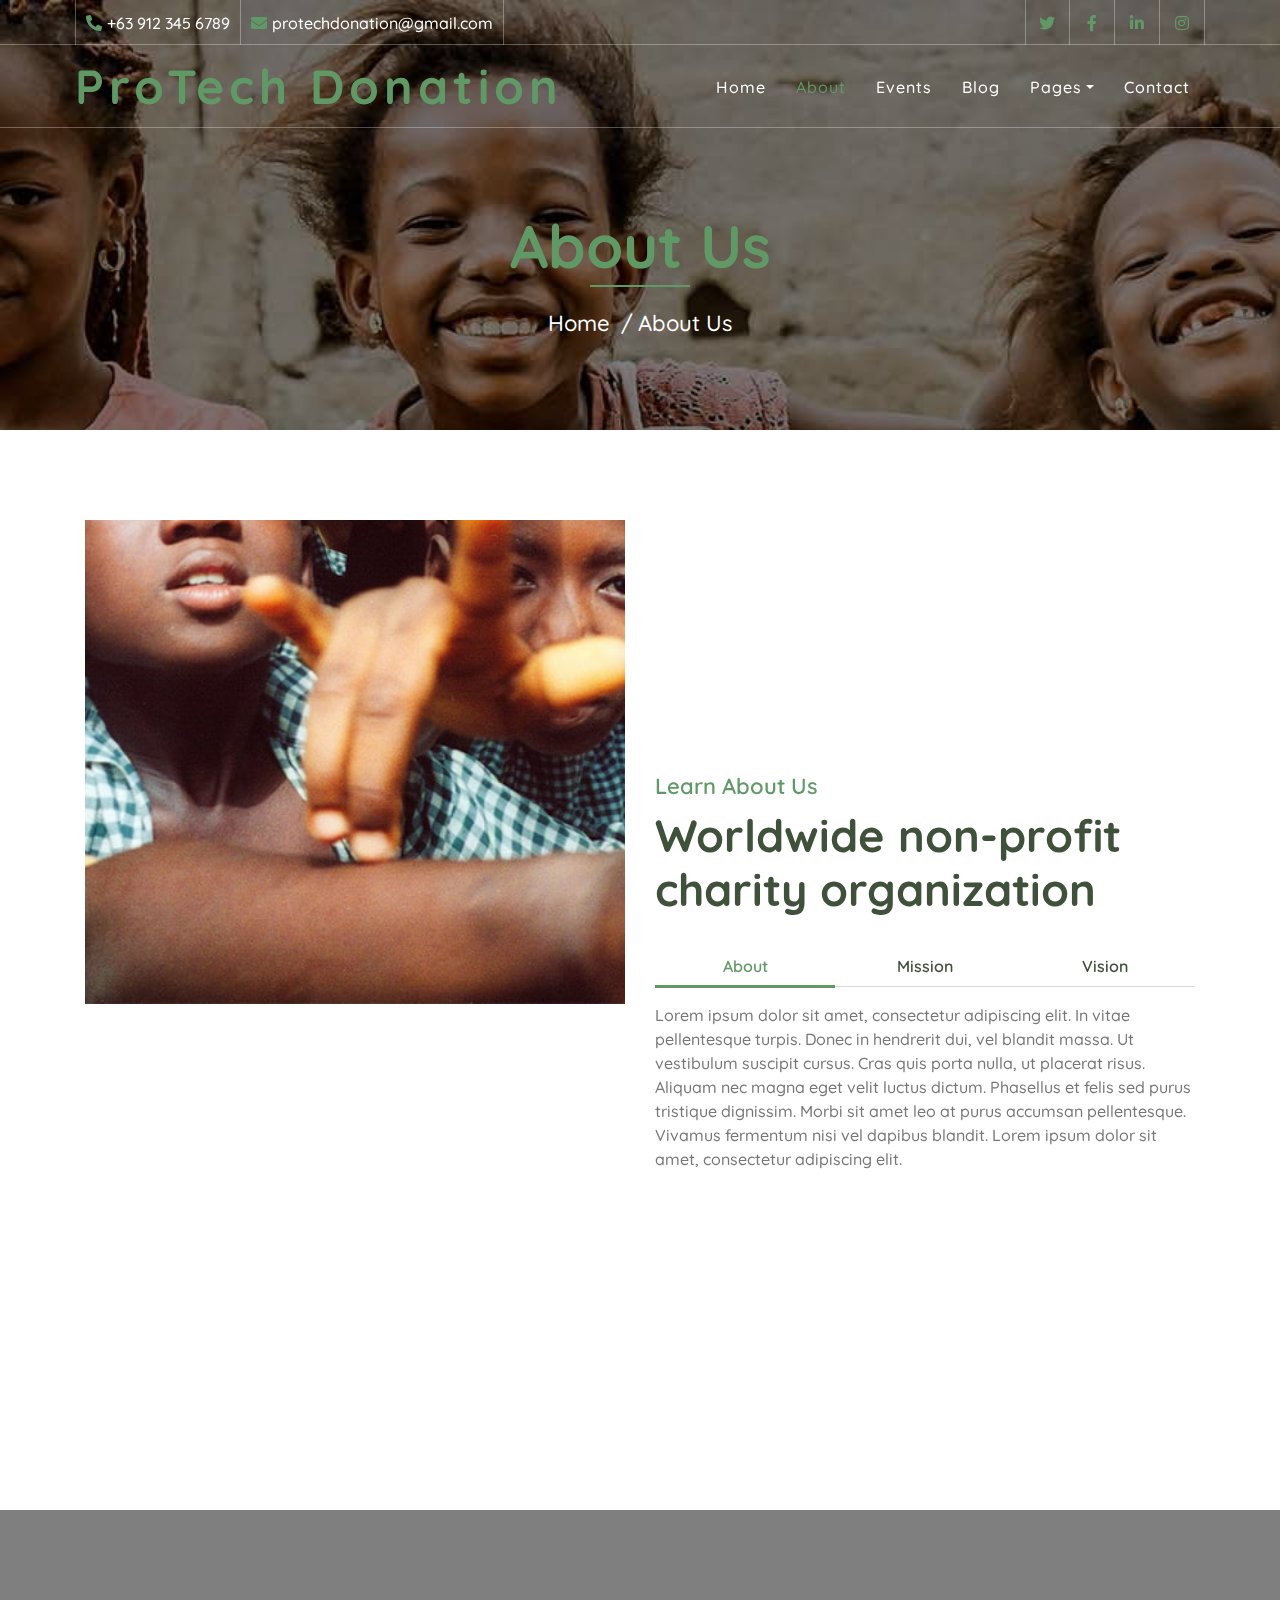
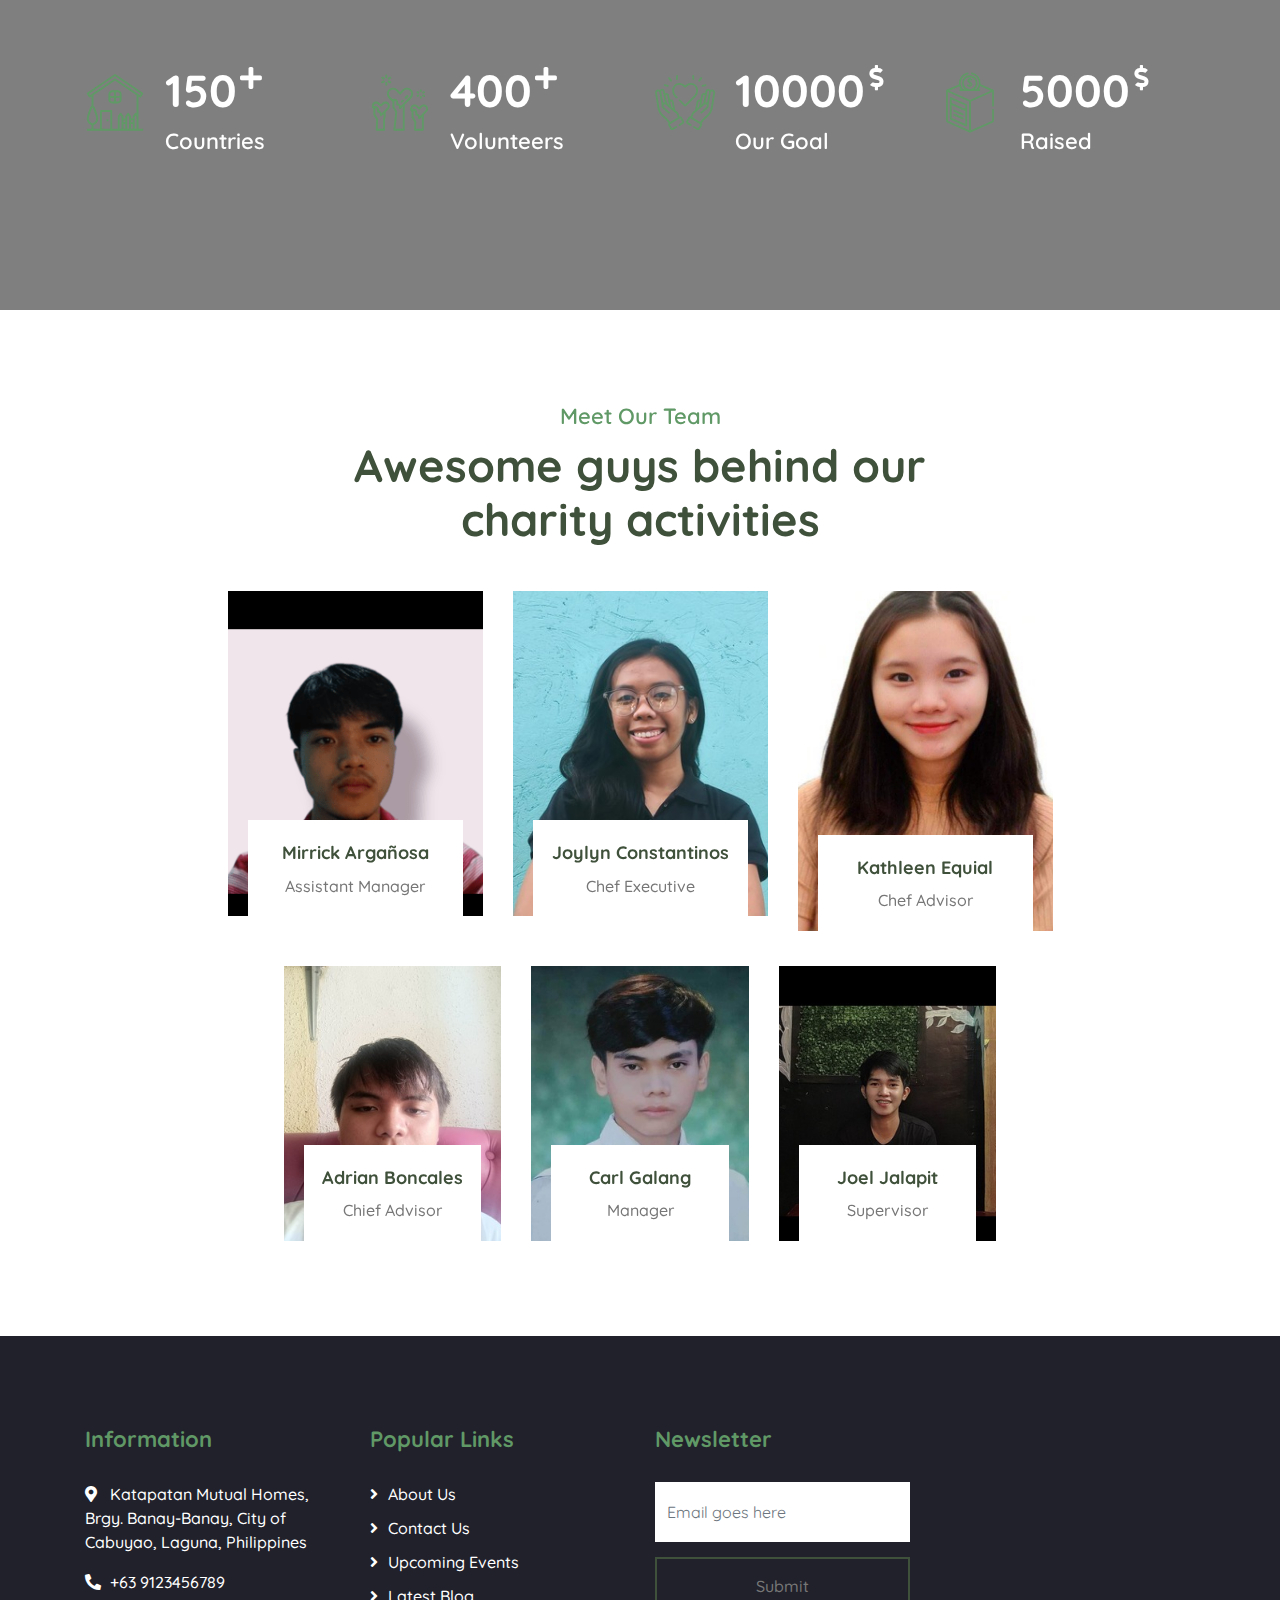
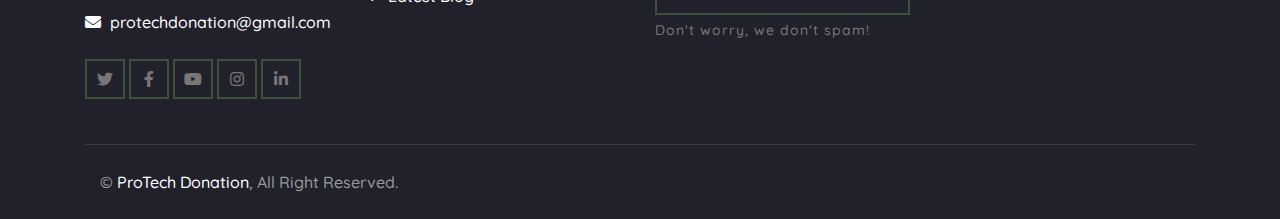
==== about.html @ ecea2c63 "Add files via upload" ====
<!DOCTYPE html>
<html lang="en">
    <head>
        <meta charset="utf-8">
        <title>ProTech Donation</title>
        <meta content="width=device-width, initial-scale=1.0" name="viewport">

        <!-- Favicon -->
        <link rel="icon" type="image/x-icon" sizes="32x32" href="https://i.ibb.co/tYHfRHM/ProTech.png">

        <!-- Google Font -->
        <link href="https://fonts.googleapis.com/css2?family=Quicksand:wght@300;400;500;600;700&display=swap" rel="stylesheet">
        
        <!-- CSS Libraries -->
        <link href="https://stackpath.bootstrapcdn.com/bootstrap/4.4.1/css/bootstrap.min.css" rel="stylesheet">
        <link href="https://cdnjs.cloudflare.com/ajax/libs/font-awesome/5.10.0/css/all.min.css" rel="stylesheet">
        <link href="lib/flaticon/font/flaticon.css" rel="stylesheet">
        <link href="lib/animate/animate.min.css" rel="stylesheet">
        <link href="lib/owlcarousel/assets/owl.carousel.min.css" rel="stylesheet">

        <!-- Template Stylesheet -->
        <link href="css/style.css" rel="stylesheet">
    </head>

    <body>
        <!-- Top Bar Start -->
        <div class="top-bar d-none d-md-block">
            <div class="container-fluid">
                <div class="row">
                    <div class="col-md-8">
                        <div class="top-bar-left">
                            <div class="text">
                                <i class="fa fa-phone-alt"></i>
                                <p>+63 912 345 6789</p>
                            </div>
                            <div class="text">
                                <i class="fa fa-envelope"></i>
                                <p>protechdonation@gmail.com</p>
                            </div>
                        </div>
                    </div>
                    <div class="col-md-4">
                        <div class="top-bar-right">
                            <div class="social">
                                <a href=""><i class="fab fa-twitter"></i></a>
                                <a href=""><i class="fab fa-facebook-f"></i></a>
                                <a href=""><i class="fab fa-linkedin-in"></i></a>
                                <a href=""><i class="fab fa-instagram"></i></a>
                            </div>
                        </div>
                    </div>
                </div>
            </div>
        </div>
        <!-- Top Bar End -->

        <!-- Nav Bar Start -->
        <div class="navbar navbar-expand-lg bg-dark navbar-dark">
            <div class="container-fluid">
                <a href="index.html" class="navbar-brand">ProTech Donation</a>
                <button type="button" class="navbar-toggler" data-toggle="collapse" data-target="#navbarCollapse">
                    <span class="navbar-toggler-icon"></span>
                </button>

                <div class="collapse navbar-collapse justify-content-between" id="navbarCollapse">
                    <div class="navbar-nav ml-auto">
                        <a href="index.html" class="nav-item nav-link">Home</a>
                        <a href="about.html" class="nav-item nav-link active">About</a>
                        <a href="event.html" class="nav-item nav-link">Events</a>
                        <a href="blog.html" class="nav-item nav-link">Blog</a>
                        <div class="nav-item dropdown">
                            <a href="#" class="nav-link dropdown-toggle" data-toggle="dropdown">Pages</a>
                            <div class="dropdown-menu">
                                <a href="single.html" class="dropdown-item">Detail Page</a>
                                <a href="team.html" class="dropdown-item">Meet The Team</a>
                                <a href="donate.html" class="dropdown-item">Donate Now</a>
                            </div>
                        </div>
                        <a href="contact.html" class="nav-item nav-link">Contact</a>
                    </div>
                </div>
            </div>
        </div>
        <!-- Nav Bar End -->
        
        
        <!-- Page Header Start -->
        <div class="page-header">
            <div class="container">
                <div class="row">
                    <div class="col-12">
                        <h2>About Us</h2>
                    </div>
                    <div class="col-12">
                        <a href="">Home</a>
                        <a href="">About Us</a>
                    </div>
                </div>
            </div>
        </div>
        <!-- Page Header End -->
        

        <!-- About Start -->
        <div class="about">
            <div class="container">
                <div class="row align-items-center">
                    <div class="col-lg-6">
                        <div class="about-img" data-parallax="scroll" data-image-src="img/about.jpg"></div>
                    </div>
                    <div class="col-lg-6">
                        <div class="section-header">
                            <p>Learn About Us</p>
                            <h2>Worldwide non-profit charity organization</h2>
                        </div>
                        <div class="about-tab">
                            <ul class="nav nav-pills nav-justified">
                                <li class="nav-item">
                                    <a class="nav-link active" data-toggle="pill" href="#tab-content-1">About</a>
                                </li>
                                <li class="nav-item">
                                    <a class="nav-link" data-toggle="pill" href="#tab-content-2">Mission</a>
                                </li>
                                <li class="nav-item">
                                    <a class="nav-link" data-toggle="pill" href="#tab-content-3">Vision</a>
                                </li>
                            </ul>

                            <div class="tab-content">
                                <div id="tab-content-1" class="container tab-pane active">
                                    Lorem ipsum dolor sit amet, consectetur adipiscing elit. In vitae pellentesque turpis. Donec in hendrerit dui, vel blandit massa. Ut vestibulum suscipit cursus. Cras quis porta nulla, ut placerat risus. Aliquam nec magna eget velit luctus dictum. Phasellus et felis sed purus tristique dignissim. Morbi sit amet leo at purus accumsan pellentesque. Vivamus fermentum nisi vel dapibus blandit. Lorem ipsum dolor sit amet, consectetur adipiscing elit.
                                </div>
                                <div id="tab-content-2" class="container tab-pane fade">
                                    Sed tincidunt, magna ut vehicula volutpat, turpis diam condimentum justo, posuere congue turpis massa in mi. Proin ornare at massa at fermentum. Nunc aliquet sed nisi iaculis ornare. Nam semper tortor eget est egestas, eu sagittis nunc sodales. Interdum et malesuada fames ac ante ipsum primis in faucibus. Praesent bibendum sapien sed purus molestie malesuada. Lorem ipsum dolor sit amet, consectetur adipiscing elit.
                                </div>
                                <div id="tab-content-3" class="container tab-pane fade">
                                    Aliquam dolor odio, mollis sed feugiat sit amet, feugiat ut sapien. Nunc eu dignissim lorem. Suspendisse at hendrerit enim. Interdum et malesuada fames ac ante ipsum primis in faucibus. Sed condimentum semper turpis vel facilisis. Nunc vel faucibus orci. Mauris ut mauris rhoncus, efficitur nisi at, venenatis quam. Praesent egestas pretium enim sit amet finibus. Curabitur at erat molestie, tincidunt lorem eget, consequat ligula.
                                </div>
                            </div>
                        </div>
                    </div>
                </div>
            </div>
        </div>
        <!-- About End -->
        
        
        <!-- Facts Start -->
        <div class="facts" data-parallax="scroll" data-image-src="img/facts.jpg">
            <div class="container">
                <div class="row">
                    <div class="col-lg-3 col-md-6">
                        <div class="facts-item">
                            <i class="flaticon-home"></i>
                            <div class="facts-text">
                                <h3 class="facts-plus" data-toggle="counter-up">150</h3>
                                <p>Countries</p>
                            </div>
                        </div>
                    </div>
                    <div class="col-lg-3 col-md-6">
                        <div class="facts-item">
                            <i class="flaticon-charity"></i>
                            <div class="facts-text">
                                <h3 class="facts-plus" data-toggle="counter-up">400</h3>
                                <p>Volunteers</p>
                            </div>
                        </div>
                    </div>
                    <div class="col-lg-3 col-md-6">
                        <div class="facts-item">
                            <i class="flaticon-kindness"></i>
                            <div class="facts-text">
                                <h3 class="facts-dollar" data-toggle="counter-up">10000</h3>
                                <p>Our Goal</p>
                            </div>
                        </div>
                    </div>
                    <div class="col-lg-3 col-md-6">
                        <div class="facts-item">
                            <i class="flaticon-donation"></i>
                            <div class="facts-text">
                                <h3 class="facts-dollar" data-toggle="counter-up">5000</h3>
                                <p>Raised</p>
                            </div>
                        </div>
                    </div>
                </div>
            </div>
        </div>
        <!-- Facts End -->


        <!-- Team Start -->
        <div class="team">
            <div class="container">
                <div class="section-header text-center">
                    <p>Meet Our Team</p>
                    <h2>Awesome guys behind our charity activities</h2>
                </div>
                <div class="row">
                    <div class="col-lg-3 col-md-6">
                        <div class="team-item">
                            <div class="team-img">
                                <img src="img\team-1-argañosa.png" alt="Team Image">
                            </div>
                            <div class="team-text">
                                <h2>Mirrick Argañosa</h2>
                                <p>Assistant Manager</p>
                                <div class="team-social">
                                    <a href=""><i class="fab fa-twitter"></i></a>
                                    <a href=""><i class="fab fa-facebook-f"></i></a>
                                    <a href=""><i class="fab fa-linkedin-in"></i></a>
                                    <a href=""><i class="fab fa-instagram"></i></a>
                                </div>
                            </div>
                        </div>
                    </div>
                    <div class="col-lg-3 col-md-6">
                        <div class="team-item">
                            <div class="team-img">
                                <img src="img\team-2-constantino.jpg" alt="Team Image">
                            </div>
                            <div class="team-text">
                                <h2>Joylyn Constantinos</h2>
                                <p>Chef Executive</p>
                                <div class="team-social">
                                    <a href=""><i class="fab fa-twitter"></i></a>
                                    <a href=""><i class="fab fa-facebook-f"></i></a>
                                    <a href=""><i class="fab fa-linkedin-in"></i></a>
                                    <a href=""><i class="fab fa-instagram"></i></a>
                                </div>
                            </div>
                        </div>
                    </div>
                    <div class="col-lg-3 col-md-6">
                        <div class="team-item">
                            <div class="team-img">
                                <img src="img\team-3-equial.png" alt="Team Image">
                            </div>
                            <div class="team-text">
                                <h2>Kathleen Equial</h2>
                                <p>Chef Advisor</p>
                                <div class="team-social">
                                    <a href=""><i class="fab fa-twitter"></i></a>
                                    <a href=""><i class="fab fa-facebook-f"></i></a>
                                    <a href=""><i class="fab fa-linkedin-in"></i></a>
                                    <a href=""><i class="fab fa-instagram"></i></a>
                                </div>
                            </div>
                        </div>
                    </div>
                    <div class="row bottom-row">
                        <div class="col-lg-3 col-md-6">
                            <div class="team-item">
                                <div class="team-img">
                                    <img src="img\team-4-boncales.jpg" alt="Team Image">
                                </div>
                                <div class="team-text">
                                    <h2>Adrian Boncales</h2>
                                    <p>Chief Advisor</p>
                                    <div class="team-social">
                                        <a href=""><i class="fab fa-twitter"></i></a>
                                        <a href=""><i class="fab fa-facebook-f"></i></a>
                                        <a href=""><i class="fab fa-linkedin-in"></i></a>
                                        <a href=""><i class="fab fa-instagram"></i></a>
                                    </div>
                                </div>
                            </div>
                        </div>
                        <div class="col-lg-3 col-md-6">
                            <div class="team-item">
                                <div class="team-img">
                                    <img src="img\team-5-galang.jpg" alt="Team Image">
                                </div>
                                <div class="team-text">
                                    <h2>Carl Galang</h2>
                                    <p>Manager</p>
                                    <div class="team-social">
                                        <a href=""><i class="fab fa-twitter"></i></a>
                                        <a href=""><i class="fab fa-facebook-f"></i></a>
                                        <a href=""><i class="fab fa-linkedin-in"></i></a>
                                        <a href=""><i class="fab fa-instagram"></i></a>
                                    </div>
                                </div>
                            </div>
                        </div>
                        <div class="col-lg-3 col-md-6">
                            <div class="team-item">
                                <div class="team-img">
                                    <img src="img\team-6-jalapit.jpg" alt="Team Image">
                                </div>
                                <div class="team-text">
                                    <h2>Joel Jalapit</h2>
                                    <p>Supervisor</p>
                                    <div class="team-social">
                                        <a href=""><i class="fab fa-twitter"></i></a>
                                        <a href=""><i class="fab fa-facebook-f"></i></a>
                                        <a href=""><i class="fab fa-linkedin-in"></i></a>
                                        <a href=""><i class="fab fa-instagram"></i></a>
                                    </div>
                                </div>
                            </div>
                        </div>
                    </div>
                </div>
            </div>
        </div>
        <!-- Team End -->


        <!-- Footer Start -->
        <div class="footer">
            <div class="container">
                <div class="row">
                    <div class="col-lg-3 col-md-6">
                        <div class="footer-contact">
                            <h2>Information</h2>
                            <p><i class="fa fa-map-marker-alt"></i>Katapatan Mutual Homes, Brgy. Banay-Banay, City of Cabuyao, Laguna, Philippines</p>
                            <p><i class="fa fa-phone-alt"></i>+63 9123456789</p>
                            <p><i class="fa fa-envelope"></i>protechdonation@gmail.com</p>
                            <div class="footer-social">
                                <a class="btn btn-custom" href="https://freewebsitecode.com"><i class="fab fa-twitter"></i></a>
                                <a class="btn btn-custom" href="https://facebook.com/freewebsitecode"><i class="fab fa-facebook-f"></i></a>
                                <a class="btn btn-custom" href="https://www.youtube.com/channel/UC9HlQRmKgG3jeVD_fBxj1Pw/videos"><i class="fab fa-youtube"></i></a>
                                <a class="btn btn-custom" href="https://freewebsitecode.com"><i class="fab fa-instagram"></i></a>
                                <a class="btn btn-custom" href="https://freewebsitecode.com"><i class="fab fa-linkedin-in"></i></a>
                            </div>
                        </div>
                    </div>
                    <div class="col-lg-3 col-md-6">
                        <div class="footer-link">
                            <h2>Popular Links</h2>
                            <a href="">About Us</a>
                            <a href="">Contact Us</a>
                            <a href="">Upcoming Events</a>
                            <a href="">Latest Blog</a>
                        </div>
                    </div>
                    <div class="col-lg-3 col-md-6">
                        <div class="footer-newsletter">
                            <h2>Newsletter</h2>
                            <form>
                                <input class="form-control" placeholder="Email goes here">
                                <button class="btn btn-custom">Submit</button>
                                <label>Don't worry, we don't spam!</label>
                            </form>
                        </div>
                    </div>
                </div>
            </div>
            <div class="container copyright">
                <div class="row">
                    <div class="col-md-6">
                        <p>&copy; <a href="https://freewebsitecode.com">ProTech Donation</a>, All Right Reserved.</p>
                    </div>
                </div>
            </div>
        </div>
        <!-- Footer End -->

        <!-- Back to top button -->
        <a href="#" class="back-to-top"><i class="fa fa-chevron-up"></i></a>
        
        <!-- Pre Loader -->
        <div id="loader" class="show">
            <div class="loader"></div>
        </div>

        <!-- JavaScript Libraries -->
        <script src="https://code.jquery.com/jquery-3.4.1.min.js"></script>
        <script src="https://stackpath.bootstrapcdn.com/bootstrap/4.4.1/js/bootstrap.bundle.min.js"></script>
        <script src="lib/easing/easing.min.js"></script>
        <script src="lib/owlcarousel/owl.carousel.min.js"></script>
        <script src="lib/waypoints/waypoints.min.js"></script>
        <script src="lib/counterup/counterup.min.js"></script>
        <script src="lib/parallax/parallax.min.js"></script>
        
        <!-- Contact Javascript File -->
        <script src="mail/jqBootstrapValidation.min.js"></script>
        <script src="mail/contact.js"></script>

        <!-- Template Javascript -->
        <script src="js/main.js"></script>
    </body>
</html>
---- lib/flaticon/font/flaticon.css ----
/*
  	Flaticon icon font: Flaticon
  	Creation date: 30/09/2020 10:47
  	*/

@font-face {
  font-family: "Flaticon";
  src: url("./Flaticon.eot");
  src: url("./Flaticon.eot?#iefix") format("embedded-opentype"),
       url("./Flaticon.woff2") format("woff2"),
       url("./Flaticon.woff") format("woff"),
       url("./Flaticon.ttf") format("truetype"),
       url("./Flaticon.svg#Flaticon") format("svg");
  font-weight: normal;
  font-style: normal;
}

@media screen and (-webkit-min-device-pixel-ratio:0) {
  @font-face {
    font-family: "Flaticon";
    src: url("./Flaticon.svg#Flaticon") format("svg");
  }
}

[class^="flaticon-"]:before, [class*=" flaticon-"]:before,
[class^="flaticon-"]:after, [class*=" flaticon-"]:after {   
  font-family: Flaticon;
        font-size: 20px;
font-style: normal;
margin-left: 20px;
}

.flaticon-water:before { content: "\f100"; }
.flaticon-healthcare:before { content: "\f101"; }
.flaticon-diet:before { content: "\f102"; }
.flaticon-education:before { content: "\f103"; }
.flaticon-home:before { content: "\f104"; }
.flaticon-charity:before { content: "\f105"; }
.flaticon-social-care:before { content: "\f106"; }
.flaticon-kindness:before { content: "\f107"; }
.flaticon-donation:before { content: "\f108"; }
.flaticon-woman:before { content: "\f109"; }
---- css/style.css ----
/*******************************/
/********* General CSS *********/
/*******************************/
body {
    color: #777777;
    font-weight: 500;
    background: #ffffff;
    font-family: 'Quicksand', sans-serif;
}

h1,
h2, 
h3, 
h4,
h5, 
h6 {
    color: #40513B;
}

a {
    color: #40513B;
    transition: .3s;
}

a:hover,
a:active,
a:focus {
    color: #609966;
    outline: none;
    text-decoration: none;
}

.btn.btn-custom {
    padding: 12px 20px;
    text-align: center; 
   font-size: 16px;
    font-weight: 500;
    color: #777777;
    border-radius: 0;
    border: 2px solid #40513B;
    box-shadow: inset 0 0 0 0 #40513B;
    transition: ease-out 0.3s;
    -webkit-transition: ease-out 0.3s;
    -moz-transition: ease-out 0.3s;
}

.btn.btn-custom:hover {
    color: #20212B;
    box-shadow: inset 0 0 0 30px #EDF1D6;
}

.btn:focus,
.form-control:focus {
    box-shadow: none;
}

.container-fluid {
    max-width: 1366px;
}

[class^="flaticon-"]:before, [class*=" flaticon-"]:before,
[class^="flaticon-"]:after, [class*=" flaticon-"]:after {   
    font-size: inherit;
    margin-left: 0;
}


/**********************************/
/****** Loader & Back to Top ******/
/**********************************/
#loader {
    position: fixed;
    top: 0;
    right: 0;
    bottom: 0;
    left: 0;
    display: flex;
    align-items: center;
    justify-content: center;
    background: #ffffff;
    opacity: 0;
    visibility: hidden;
    -webkit-transition: opacity .3s ease-out, visibility 0s linear .3s;
    -o-transition: opacity .3s ease-out, visibility 0s linear .3s;
    transition: opacity .3s ease-out, visibility 0s linear .3s;
    z-index: 999;
}

#loader.show {
    -webkit-transition: opacity .6s ease-out, visibility 0s linear 0s;
    -o-transition: opacity .6s ease-out, visibility 0s linear 0s;
    transition: opacity .6s ease-out, visibility 0s linear 0s;
    visibility: visible;
    opacity: 1;
}

#loader .loader {
    position: relative;
    width: 45px;
    height: 45px;
    border: 5px solid #dddddd;
    border-top: 5px solid #609966;
    border-radius: 50%;
    -webkit-animation: spin 2s linear infinite;
    animation: spin 2s linear infinite;
}

@-webkit-keyframes spin {
    0% { -webkit-transform: rotate(0deg); }
    100% { -webkit-transform: rotate(360deg); }
}

@keyframes spin {
    0% { transform: rotate(0deg); }
    100% { transform: rotate(360deg); }
}

.back-to-top {
    position: fixed;
    display: none;
    background: #40513B;
    width: 44px;
    height: 44px;
    text-align: center;
    line-height: 1;
    font-size: 22px;
    right: 15px;
    bottom: 15px;
    transition: background 0.5s;
    z-index: 9;
}

.back-to-top i {
    color: #EDF1D6;
    padding-top: 10px;
}

.back-to-top:hover {
    background: #EDF1D6;
}

.back-to-top:hover i {
    color: #40513B;
}


/**********************************/
/********** Top Bar CSS ***********/
/**********************************/
.top-bar {
    position: absolute;
    height: 45px;
    width: 100%;
    top: 0;
    left: 0;
    z-index: 3;
    border-bottom: 1px solid rgba(255, 255, 255, .3);
}

.top-bar .top-bar-left {
    display: flex;
    align-items: center;
    justify-content: flex-start;
}

.top-bar .top-bar-right {
    display: flex;
    align-items: center;
    justify-content: flex-end;
}

.top-bar .text {
    display: flex;
    align-items: center;
    justify-content: center;
    flex-direction: row;
    height: 45px;
    padding: 0 10px;
    text-align: center;
    border-left: 1px solid rgba(255, 255, 255, .3);
}

.top-bar .text:last-child {
    border-right: 1px solid rgba(255, 255, 255, .3);
}

.top-bar .text i {
    font-size: 16px;
    color: #609966;
    margin-right: 5px;
}

.top-bar .text p {
    color: #ffffff;
    font-size: 16px;
    font-weight: 500;
    margin: 0;
}

.top-bar .social {
    display: flex;
    height: 45px;
    font-size: 0;
    justify-content: flex-end;
}

.top-bar .social a {
    display: flex;
    align-items: center;
    justify-content: center;
    width: 45px;
    height: 100%;
    font-size: 16px;
    color: #609966;
    border-right: 1px solid rgba(255, 255, 255, .3);
}

.top-bar .social a:first-child {
    border-left: 1px solid rgba(255, 255, 255, .3);
}

.top-bar .social a:hover {
    color: #ffffff;
    background: #609966;
}

@media (min-width: 992px) {
    .top-bar {
        padding: 0 60px;
    }
}


/**********************************/
/*********** Nav Bar CSS **********/
/**********************************/
.navbar {
    position: relative;
    transition: .5s;
    z-index: 999;
}

.navbar.nav-sticky {
    position: fixed;
    top: 0;
    width: 100%;
    box-shadow: 0 2px 5px rgba(0, 0, 0, .3);
    transition: .5s;
}

.navbar .navbar-brand {
    margin: 0;
    color: #609966;
    font-size: 48px;
    line-height: 0px;
    font-weight: 700;
    letter-spacing: 5px;
}

.navbar .navbar-brand img {
    max-width: 100%;
    max-height: 40px;
}

.navbar-dark .navbar-nav .nav-link,
.navbar-dark .navbar-nav .nav-link:focus,
.navbar-dark .navbar-nav .nav-link:hover,
.navbar-dark .navbar-nav .nav-link.active {
    padding: 10px 15px 8px 15px;
    color: #ffffff;
}

.navbar-dark .navbar-nav .nav-link:hover,
.navbar-dark .navbar-nav .nav-link.active {
    color: #609966;
    transition: none;
}

.navbar .dropdown-menu {
    margin-top: 0;
    border: 0;
    border-radius: 0;
    background: #f8f9fa;
}

@media (min-width: 992px) {
    .navbar {
        position: absolute;
        width: 100%;
        top: 45px;
        padding: 20px 60px;
        background: transparent !important;
        border-bottom: 1px solid rgba(255, 255, 255, .3);
        z-index: 9;
    }
    
    .navbar.nav-sticky {
        padding: 10px 60px;
        background: #40513B !important;
        border-bottom: none;
    }
    
    .page .navbar {
        background: #40513B !important;
    }
    
    .navbar a.nav-link {
        padding: 8px 15px;
        font-size: 16px;
        letter-spacing: 1px;
    }
}

@media (max-width: 991.98px) {   
    .navbar {
        padding: 15px;
        background: #40513B !important;
    }
    
    .navbar a.nav-link {
        padding: 5px;
    }
    
    .navbar .dropdown-menu {
        box-shadow: none;
    }
}


/*******************************/
/********** Hero CSS ***********/
/*******************************/
.carousel {
    position: relative;
    width: 100%;
    min-height: 300px;
    background: #ffffff;
    margin-bottom: 45px;
}

.carousel .container-fluid {
    padding: 0;
}

.carousel .carousel-item {
    position: relative;
    width: 100%;
    min-height: 300px;
    display: flex;
    align-items: center;
    justify-content: center;
    flex-direction: column;
}

.carousel .carousel-img {
    position: relative;
    width: 100%;
    height: 100%;
    min-height: 300px;
    text-align: right;
    overflow: hidden;
}

.carousel .carousel-img::after {
    position: absolute;
    content: "";
    top: 0;
    right: 0;
    bottom: 0;
    left: 0;
    background: rgba(0, 0, 0, .5);
    z-index: 1;
}

.carousel .carousel-img img {
    width: 100%;
    height: 100%;
    object-fit: cover;
}

.carousel .carousel-text {
    position: absolute;
    max-width: 700px;
    display: flex;
    align-items: center;
    justify-content: center;
    flex-direction: column;
    z-index: 2;
}

.carousel .carousel-text h1 {
    text-align: center;
    color: #ffffff;
    font-size: 60px;
    font-weight: 700;
    margin-bottom: 20px;
}

.carousel .carousel-text p {
    color: #ffffff;
    text-align: center;
    font-size: 20px;
    margin-bottom: 25px;
}

.carousel .carousel-btn .btn.btn-custom {
    color: #ffffff;
}

.carousel .carousel-btn .btn.btn-custom:hover {
    color: #20212B;
}

.carousel .carousel-btn .btn:first-child {
    margin-right: 15px;
}

.carousel .owl-nav {
    position: absolute;
    width: 100%;
    height: 60px;
    top: calc(50% - 30px);
    left: 0;
    display: flex;
    justify-content: space-between;
    z-index: 9;
}

.carousel .owl-nav .owl-prev,
.carousel .owl-nav .owl-next {
    width: 60px;
    height: 60px;
    display: flex;
    align-items: center;
    justify-content: center;
    color: #40513B;
    background: rgba(256, 256, 256, .2);
    font-size: 22px;
    transition: .3s;
}

.carousel .owl-nav .owl-prev:hover,
.carousel .owl-nav .owl-next:hover {
    color: #ffffff;
    background: #40513B;
}

.carousel .owl-nav .owl-prev {
    margin-right: 2px;
}

.carousel .animated {
    -webkit-animation-duration: 1s;
    animation-duration: 1s;
}

#videoModal .modal-dialog {
    position: relative;
    max-width: 800px;
    margin: 60px auto 0 auto;
}

#videoModal .modal-body {
    position: relative;
    padding: 0px;
}

#videoModal .close {
    position: absolute;
    width: 30px;
    height: 30px;
    right: 0px;
    top: -30px;
    z-index: 999;
    font-size: 30px;
    font-weight: normal;
    color: #ffffff;
    background: #000000;
    opacity: 1;
}

@media (max-width: 991.98px) {
    .carousel .carousel-text h1 {
        font-size: 35px;
    }
    
    .carousel .carousel-text p {
        font-size: 16px;
    }
    
    .carousel .carousel-text .btn {
        padding: 12px 30px;
        font-size: 15px;
        letter-spacing: 0;
    }
}

@media (max-width: 767.98px) {
    .carousel .carousel-text h1 {
        font-size: 30px;
    }
    
    .carousel .carousel-text .btn {
        padding: 10px 25px;
        font-size: 15px;
        letter-spacing: 0;
    }
}

@media (max-width: 575.98px) {
    .carousel .carousel-text h1 {
        font-size: 25px;
    }
    
    .carousel .carousel-text .btn {
        padding: 8px 20px;
        font-size: 14px;
        letter-spacing: 0;
    }
}


/*******************************/
/******* Page Header CSS *******/
/*******************************/
.page-header {
    position: relative;
    margin-bottom: 45px;
    padding: 210px 0 90px 0;
    text-align: center;
    background: linear-gradient(rgba(0, 0, 0, .5), rgba(0, 0, 0, .5)), url(../img/page-header.jpg);
    background-attachment: fixed;
    background-position: center;
    background-repeat: no-repeat;
    background-size: cover;
}

.page-header h2 {
    position: relative;
    color: #609966;
    font-size: 60px;
    font-weight: 700;
    margin-bottom: 20px;
    padding-bottom: 5px;
}

.page-header h2::after {
    position: absolute;
    content: "";
    width: 100px;
    height: 2px;
    left: calc(50% - 50px);
    bottom: 0;
    background: #609966;
}

.page-header a {
    position: relative;
    padding: 0 12px;
    font-size: 22px;
    color: #ffffff;
}

.page-header a:hover {
    color: #609966;
}

.page-header a::after {
    position: absolute;
    content: "/";
    width: 8px;
    height: 8px;
    top: -2px;
    right: -7px;
    text-align: center;
    color: #ffffff;
}

.page-header a:last-child::after {
    display: none;
}

@media (max-width: 991.98px) {
    .page-header {
        padding: 60px 0;
    }
    
    .page-header h2 {
        font-size: 45px;
    }
    
    .page-header a {
        font-size: 20px;
    }
}

@media (max-width: 767.98px) {
    .page-header {
        padding: 45px 0;
    }
    
    .page-header h2 {
        font-size: 35px;
    }
    
    .page-header a {
        font-size: 18px;
    }
}


/*******************************/
/******* Section Header ********/
/*******************************/
.section-header {
    position: relative;
    width: 100%;
    max-width: 700px;
    margin: 0 auto 45px auto;
}

.section-header p {
    margin-bottom: 5px;
    position: relative;
    font-size: 22px;
    font-weight: 600;
    text-transform: capitalize;
    color: #609966;
}

.section-header h2 {
    margin: 0;
    font-size: 45px;
    font-weight: 700;
    color: #40513B;
}

@media (max-width: 991.98px) {
    .section-header h2 {
        font-size: 45px;
    }
}

@media (max-width: 767.98px) {
    .section-header h2 {
        font-size: 40px;
    }
}

@media (max-width: 575.98px) {
    .section-header h2 {
        font-size: 35px;
    }
}


/*******************************/
/********** About CSS **********/
/*******************************/
.about {
    position: relative;
    width: 100%;
    padding: 45px 0;
}

.about .section-header {
    margin-bottom: 30px;
    margin-left: 0;
}

.about .about-img {
    width: 100%;
    height: 100vh;
}

.about .about-tab {
    width: 100%;
}

.about .about-tab .nav.nav-pills .nav-link {
    padding: 8px;
    font-weight: 600;
    background: none;
    border-radius: 0;
    border-bottom: 1px solid rgba(0, 0, 0, .15);
    transition: none;
}

.about .about-tab .nav.nav-pills .nav-link:hover,
.about .about-tab .nav.nav-pills .nav-link.active {
    color: #609966;
    padding-bottom: 7px;
    border-bottom: 3px solid #609966;
}

.about .about-tab .tab-content {
    padding: 15px 0 0 0;
    background: transparent;
}

.about .about-tab .tab-content .container {
    padding: 0;
}

@media (max-width: 991.98px) {
    .about .section-header {
        margin-top: 30px;
    }
}

/*******************************/
/********* Donate CSS **********/
/*******************************/
.donate {
    position: relative;
    width: 100%;
    margin: 45px 0;
    background: rgba(0, 0, 0, .5);
}

.donate .donate-content {
    padding: 45px 0 15px 0;
}

.container .donate {
    margin: 90px 0;
}

.container .donate .donate-content {
    padding: 45px 30px 15px 30px;
}

.donate .donate-content .section-header {
    margin-bottom: 30px;
}

.donate .donate-content .section-header h2 {
    color: #ffffff;
}

.donate .donate-text p {
    color: #ffffff;
    font-size: 18px;
}

.donate .donate-form {
    padding: 90px 30px;
    background: #609966;
}

.donate .donate-form .control-group {
    margin-bottom: 15px;
}

.donate .donate-form .form-control {
    height: 60px;
    color: #ffffff;
    padding: 0 15px;
    border-radius: 0;
    border: 1px solid #ffffff;
    background: transparent;
}

.donate .donate-form .form-control::placeholder {
    color: #ffffff;
    opacity: 1;
}

.donate .donate-form .form-control:-ms-input-placeholder,
.donate .donate-form .form-control::-ms-input-placeholder {
    color: #ffffff;
}

.donate .donate-form .btn-group {
    display: flex;
    justify-content: space-between;
    margin-bottom: 15px;
}

.donate .donate-form .btn.btn-custom {
    padding: 15px 0;
    width: 100%;
    height: 60px;
    color: #ffffff;
    border: 1px solid #ffffff;
    box-shadow: inset 0 0 0 0 #ffffff;
}

.donate .donate-form .btn.btn-custom:hover,
.donate .donate-form .btn.btn-custom.active {
    color: #609966;
    border: 1px solid #ffffff;
    box-shadow: inset 0 0 0 30px #ffffff;
}

/*******************************/
/********** Facts CSS **********/
/*******************************/
.facts {
    position: relative;
    width: 100%;
    min-height: 400px;
    margin: 45px 0;
    display: flex;
    align-items: center;
    background: rgba(0, 0, 0, .5);
}

.facts .facts-item {
    display: flex;
    flex-direction: row;
    margin: 25px 0;
}

.facts .facts-item i {
    margin-top: 10px;
    font-size: 60px;
    line-height: 60px;
    color: #609966;
}

.facts .facts-text {
    padding-left: 20px;
}

.facts .facts-text h3 {
    position: relative;
    display: inline-block;
    color: #ffffff;
    font-size: 45px;
    font-weight: 700;
}

.facts .facts-text h3::after {
    position: absolute;
    top: 0px;
    color: #ffffff;
    font-size: 25px;
    font-family: "Font Awesome 5 Free";
    font-weight: 900;
}

.facts .facts-text h3.facts-plus::after {
    content: "\f067";
    right: -25px;
}

.facts .facts-text h3.facts-dollar::after {
    content: "\f155";
    right: -18px;
}

.facts .facts-text p {
    color: #ffffff;
    font-size: 22px;
    font-weight: 600;
    margin: 0;
}


/*******************************/
/*********** Team CSS **********/
/*******************************/
.team {
    position: relative;
    width: 100%;
    padding: 45px 0 15px 0;
}

.team .row {
    display: flex;
    justify-content: center;
    flex-wrap: wrap;
}

.team .team-item {
    position: relative;
    margin-bottom: 35px;
}

.team .team-img {
    position: relative;
    overflow: hidden;
}

.team .team-img img {
    width: 100%;
    transform: scale(1.1);
    margin-bottom: -15px;
    transition: .3s;
}

.team .team-item:hover img {
    margin: -15px 0 0 0;
}

.team .team-text {
    position: absolute;
    width: calc(100% - 40px);
    height: 96px;
    bottom: 0;
    left: 20px;
    padding: 22px 0;
    text-align: center;
    background: #ffffff;
    transition: .3s;
    overflow: hidden;
}

.team .team-text h2 {
    font-size: 18px;
    font-weight: 700;
    margin-bottom: 10px;
}

.team .team-text p {
    margin-bottom: 20px;
}

.team .team-social {
    position: relative;
    font-size: 0;
}

.team .team-social a {
    display: inline-block;
    width: 35px;
    height: 35px;
    margin: 0 3px;
    padding: 5px 0;
    text-align: center;
    font-size: 14px;
    color: #40513B;
    border: 2px solid #609966;
    transition: .3s;
}

.team .team-social a:hover {
    color: #20212B;
    background: #609966;
}

.team .team-item:hover .team-text {
    height: 160px;
}

/*******************************/
/********** Event CSS **********/
/*******************************/
.event {
    position: relative;
    width: 100%;
    padding: 45px 0 15px 0;
}

.event .event-item {
    margin-bottom: 30px;
    background: #f3f6ff;
}

.event .event-item img {
    width: 100%;
}

.event .event-content {
    padding: 30px;
    display: flex;
}

.event .event-meta {
    margin-bottom: 15px;
    display: flex;
    flex-direction: column;
}

.event .event-meta p {
    position: relative;
    margin-bottom: 8px;
    padding-bottom: 8px;
    white-space: nowrap;
    border-bottom: 1px solid rgba(0, 0, 0, .15);
}

.event .event-meta p:last-child {
    border-bottom: none;
}

.event .event-meta i {
    color: #40513B;
    width: 25px;
}

.event .event-text {
    position: relative;
    margin-left: 20px;
    padding-left: 20px;
}

.event .event-text::before {
    position: absolute;
    content: "";
    width: 1px;
    height: calc(100% - 5px);
    top: 6px;
    left: 0;
    background: rgba(0, 0, 0, .15);
}

.event .event-text::after {
    position: absolute;
    content: "";
    width: 3px;
    height: 40px;
    top: calc(50% - 20px);
    left: -1px;
    background: #609966;
}

.event .event-text h3 {
    font-size: 25px;
    font-weight: 700;
    margin-bottom: 10px;
}

.event .event-text p {
    margin: 0;
}

.event .btn.btn-custom {
    margin-top: 20px;
    padding: 8px 30px;
}

@media (max-width: 575.98px) {
    .event .event-content {
        flex-direction: column;
    }
    
    .event .event-meta {
        flex-direction: row;
    }
    
    .event .event-meta p {
        font-size: 14px;
        padding-right: 7px;
    }
    
    .event .event-meta p:last-child {
        border-bottom: 1px solid rgba(0, 0, 0, .15);
    }
    
    .event .event-meta i {
        width: 18px;
    }
    
    .event .event-text {
        margin: 0;
        padding: 0;
    }
    
    .event .event-text::before,
    .event .event-text::after {
        display: none;
    }
}



/*******************************/
/*********** Blog CSS **********/
/*******************************/
.blog {
    position: relative;
    width: 100%;
    padding: 45px 0 15px 0;
}

.blog .blog-item {
    margin-bottom: 30px;
    padding-bottom: 30px;
    background: #f3f6ff;
}

.blog .blog-img {
    width: 100%;
}

.blog .blog-img img {
    width: 100%;
}

.blog .blog-text {
    padding: 30px 30px 15px 30px;
}

.blog .blog-text h3 {
    font-size: 22px;
    font-weight: 700;
}

.blog .blog-text h3 a {
    color: #40513B;
}

.blog .blog-text h3 a:hover {
    color: #609966;
}

.blog .blog-text p {
    margin: 0;
}

.blog .blog-meta {
    margin: 0 30px;
    padding-top: 15px;
    display: flex;
    border-top: 1px solid rgba(0, 0, 0, .15);
}

.blog .blog-meta p {
    margin: 0;
    color: #777777;
    padding: 0 30px;
    border-right: 1px solid rgba(0, 0, 0, .15);
}

.blog .blog-meta p:first-child {
    padding-left: 0;
}

.blog .blog-meta p:last-child {
    padding-right: 0;
    border: none;
}

.blog .blog-meta i {
    color: #40513B;
    margin-right: 8px
}

.blog .pagination {
    margin-bottom: 15px;
}

.blog .pagination .page-link {
    color: #40513B;
    border-radius: 0;
    border-color: #40513B;
}

.blog .pagination .page-link:hover,
.blog .pagination .page-item.active .page-link {
    color: #609966;
    background: #40513B;
}

.blog .pagination .disabled .page-link {
    color: #999999;
}


/*******************************/
/********* Contact CSS *********/
/*******************************/
.contact {
    position: relative;
    width: 100%;
    padding: 45px 0;
}

.contact .contact-img {
    position: relative;
    width: 100%;
}

.contact .contact-img img {
    width: 100%;
    height: 440px;
    object-fit: cover;
}

.contact .contact-form {
    position: relative;
    width: 100%;
    max-width: 700px;
    margin: 0 auto;
    margin-top: -220px;
    padding: 30px;
    background: #f3f6ff;
}

@media (max-width: 991.98px) {
    .contact .contact-form {
        max-width: 600px;
    }
}

@media (max-width: 767.98px) {
    .contact .contact-form {
        max-width: 400px;
    }
}

@media (max-width: 575.98px) {
    .contact .contact-form {
        max-width: 300px;
    }
}

.contact .contact-form input {
    padding: 15px;
    background: none;
    border-radius: 0;
    border: 1px solid rgba(0, 0, 0, .1);
}

.contact .contact-form textarea {
    height: 150px;
    padding: 8px 15px;
    background: none;
    border-radius: 0;
    border: 1px solid rgba(0, 0, 0, .1);
}

.contact .contact-form .btn.btn-custom {
    width: 100%;
}

.contact .help-block ul {
    margin: 0;
    padding: 0;
    list-style-type: none;
}


/*******************************/
/******* Single Post CSS *******/
/*******************************/
.single {
    position: relative;
    padding: 45px 0;
}

.single .single-content {
    position: relative;
    margin-bottom: 30px;
    overflow: hidden;
}

.single .single-content img {
    margin-bottom: 20px;
    width: 100%;
}

.single .single-tags {
    margin: -5px -5px 41px -5px;
    font-size: 0;
}

.single .single-tags a {
    margin: 5px;
    display: inline-block;
    padding: 7px 15px;
    font-size: 14px;
    font-weight: 500;
    color: #40513B;
    border: 1px solid #40513B;
}

.single .single-tags a:hover {
    color: #ffffff;
    background: #609966;
    border-color: #609966;
}

.single .single-bio {
    margin-bottom: 45px;
    padding: 30px;
    background: #f3f6ff;
    display: flex;
}

.single .single-bio-img {
    width: 100%;
    max-width: 100px;
}

.single .single-bio-img img {
    width: 100%;
    border: 15px solid #ffffff;
}

.single .single-bio-text {
    padding-left: 30px;
}

.single .single-bio-text h3 {
    font-size: 20px;
    font-weight: 700;
}

.single .single-bio-text p {
    margin: 0;
}

.single .single-related {
    margin-bottom: 45px;
}

.single .single-related h2 {
    font-size: 30px;
    font-weight: 700;
    margin-bottom: 25px;
}

.single .related-slider {
    position: relative;
    margin: 0 -15px;
    width: calc(100% + 30px);
}

.single .related-slider .post-item {
    margin: 0 15px;
}

.single .post-item {
    display: flex;
    align-items: center;
    margin-bottom: 15px;
}

.single .post-item .post-img {
    width: 100%;
    max-width: 80px;
}

.single .post-item .post-img img {
    width: 100%;
}

.single .post-item .post-text {
    padding-left: 15px;
}

.single .post-item .post-text a {
    font-size: 16px;
    font-weight: 600;
}

.single .post-item .post-text a:hover {
    color: #609966;
}

.single .post-item .post-meta {
    display: flex;
    margin-top: 8px;
}

.single .post-item .post-meta p {
    display: inline-block;
    margin: 0;
    padding: 0 3px;
    font-size: 14px;
    font-weight: 500;
    font-style: italic;
}

.single .post-item .post-meta p a {
    margin-left: 5px;
    color: #999999;
    font-size: 14px;
    font-weight: 500;
    font-style: normal;
}

.single .related-slider .owl-nav {
    position: absolute;
    width: 90px;
    top: -55px;
    right: 15px;
    display: flex;
}

.single .related-slider .owl-nav .owl-prev,
.single .related-slider .owl-nav .owl-next {
    margin-left: 15px;
    width: 30px;
    height: 30px;
    display: flex;
    align-items: center;
    justify-content: center;
    color: #40513B;
    background: #609966;
    font-size: 16px;
    transition: .3s;
}

.single .related-slider .owl-nav .owl-prev:hover,
.single .related-slider .owl-nav .owl-next:hover {
    color: #609966;
    background: #40513B;
}

.single .single-comment {
    position: relative;
    margin-bottom: 45px;
}

.single .single-comment h2 {
    font-size: 30px;
    font-weight: 700;
    margin-bottom: 25px;
}

.single .comment-list {
    list-style: none;
    padding: 0;
}

.single .comment-child {
    list-style: none;
}

.single .comment-body {
    display: flex;
    margin-bottom: 30px;
}

.single .comment-img {
    width: 60px;
}

.single .comment-img img {
    width: 100%;
    border-radius: 0;
}

.single .comment-text {
    padding-left: 15px;
    width: calc(100% - 60px);
}

.single .comment-text h3 {
    font-size: 20px;
    font-weight: 600;
    margin-bottom: 3px;
}

.single .comment-text span {
    display: block;
    font-size: 14px;
    font-weight: 500;
    margin-bottom: 5px;
}

.single .comment-text .btn {
    padding: 3px 10px;
    font-size: 14px;
    font-weight: 500;
    color: #40513B;
    background: #dddddd;
    border-radius: 0;
}

.single .comment-text .btn:hover {
    background: #609966;
}

.single .comment-form {
    position: relative;
}

.single .comment-form h2 {
    font-size: 30px;
    font-weight: 700;
    margin-bottom: 25px;
}

.single .comment-form form {
    padding: 30px;
    background: #f3f6ff;
}

.single .comment-form form .form-group:last-child {
    margin: 0;
}

.single .comment-form input,
.single .comment-form textarea {
    border-radius: 0;
}

.single .comment-form input:focus,
.single .comment-form textarea:focus {
    border-color: #609966;
}


/**********************************/
/*********** Sidebar CSS **********/
/**********************************/
.sidebar {
    position: relative;
    width: 100%;
}

@media(max-width: 991.98px) {
    .sidebar {
        margin-top: 45px;
    }
}

.sidebar .sidebar-widget {
    position: relative;
    margin-bottom: 45px;
}

.sidebar .sidebar-widget .widget-title {
    position: relative;
    margin-bottom: 30px;
    padding-bottom: 5px;
    font-size: 25px;
    font-weight: 700;
}

.sidebar .sidebar-widget .widget-title::after {
    position: absolute;
    content: "";
    width: 60px;
    height: 2px;
    bottom: 0;
    left: 0;
    background: #609966;
}

.sidebar .sidebar-widget .search-widget {
    position: relative;
}

.sidebar .search-widget input {
    height: 50px;
    border: 1px solid #dddddd;
    border-radius: 0;
}

.sidebar .search-widget input:focus {
    box-shadow: none;
    border-color: #609966;
}

.sidebar .search-widget .btn {
    position: absolute;
    top: 6px;
    right: 15px;
    height: 40px;
    padding: 0;
    font-size: 25px;
    color: #609966;
    background: none;
    border-radius: 0;
    border: none;
    transition: .3s;
}

.sidebar .search-widget .btn:hover {
    color: #40513B;
}

.sidebar .sidebar-widget .recent-post {
    position: relative;
}

.sidebar .sidebar-widget .tab-post {
    position: relative;
}

.sidebar .tab-post .nav.nav-pills .nav-link {
    color: #40513B;
    background: #609966;
    border-radius: 0;
}

.sidebar .tab-post .nav.nav-pills .nav-link:hover,
.sidebar .tab-post .nav.nav-pills .nav-link.active {
    color: #609966;
    background: #40513B;
}

.sidebar .tab-post .tab-content {
    padding: 15px 0 0 0;
    background: transparent;
}

.sidebar .tab-post .tab-content .container {
    padding: 0;
}

.sidebar .sidebar-widget .category-widget {
    position: relative;
}

.sidebar .category-widget ul {
    margin: 0;
    padding: 0;
    list-style: none;
}

.sidebar .category-widget ul li {
    margin: 0 0 12px 22px; 
}

.sidebar .category-widget ul li:last-child {
    margin-bottom: 0; 
}

.sidebar .category-widget ul li a {
    display: inline-block;
    line-height: 23px;
}

.sidebar .category-widget ul li::before {
    position: absolute;
    content: '\f105';
    font-family: 'Font Awesome 5 Free';
    font-weight: 900;
    color: #609966;
    left: 1px;
}

.sidebar .category-widget ul li span {
    display: inline-block;
    float: right;
}

.sidebar .sidebar-widget .tag-widget {
    position: relative;
    margin: -5px -5px;
}

.single .tag-widget a {
    margin: 5px;
    display: inline-block;
    padding: 7px 15px;
    font-size: 14px;
    font-weight: 500;
    color: #40513B;
    border: 1px solid #40513B;
    border-radius: 0;
}

.single .tag-widget a:hover {
    color: #ffffff;
    background: #609966;
    border-color: #609966;
}

.sidebar .image-widget {
    display: block;
    width: 100%;
    overflow: hidden;
}

.sidebar .image-widget img {
    max-width: 100%;
    transition: .3s;
}

.sidebar .image-widget img:hover {
    transform: scale(1.1);
}


/*******************************/
/********* Footer CSS **********/
/*******************************/
.footer {
    position: relative;
    margin-top: 45px;
    padding-top: 90px;
    background: #20212B;
}

.footer .footer-contact,
.footer .footer-link,
.footer .footer-newsletter {
    position: relative;
    margin-bottom: 45px;
    color: #ffffff;
}

.footer .footer-contact h2,
.footer .footer-link h2,
.footer .footer-newsletter h2 {
    margin-bottom: 30px;
    font-size: 22px;
    font-weight: 700;
    color: #609966;
}

.footer .footer-link a {
    display: block;
    margin-bottom: 10px;
    color: #ffffff;
    transition: .3s;
}

.footer .footer-link a::before {
    position: relative;
    content: "\f105";
    font-family: "Font Awesome 5 Free";
    font-weight: 900;
    margin-right: 10px;
}

.footer .footer-link a:hover {
    color: #609966;
    letter-spacing: 1px;
}

.footer .footer-contact p i {
    width: 25px;
}

.footer .footer-social {
    position: relative;
    margin-top: 20px;
}

.footer .footer-social a {
    width: 40px;
    height: 40px;
    padding: 6px 0;
}

.footer .footer-social a {
    margin-top: 5px;
}

.footer .footer-newsletter form {
    position: relative;
    width: 100%;
}

.footer .footer-newsletter input {
    margin-bottom: 15px;
    height: 60px;
    border: none;
    border-radius: 0;
}

.footer .footer-newsletter label {
    margin-top: 5px;
    color: #777777;
    font-size: 14px;
    letter-spacing: 1px;
}

.footer .footer-newsletter .btn.btn-custom {
    width: 100%;
    padding: 15px 0;
}

.footer .copyright {
    padding: 0 30px;
}

.footer .copyright .row {
    padding-top: 25px;
    padding-bottom: 25px;
    border-top: 1px solid rgba(256, 256, 256, .1);
}

.footer .copyright p {
    margin: 0;
    color: #999999;
}

.footer .copyright p a {
    color: #ffffff;
}

.footer .copyright p a:hover {
    color: #609966;
}

@media (max-width: 767.98px) {
    .footer .copyright p,
    .footer .copyright .col-md-6:last-child p {
        margin: 5px 0;
        text-align: center;
    }
}
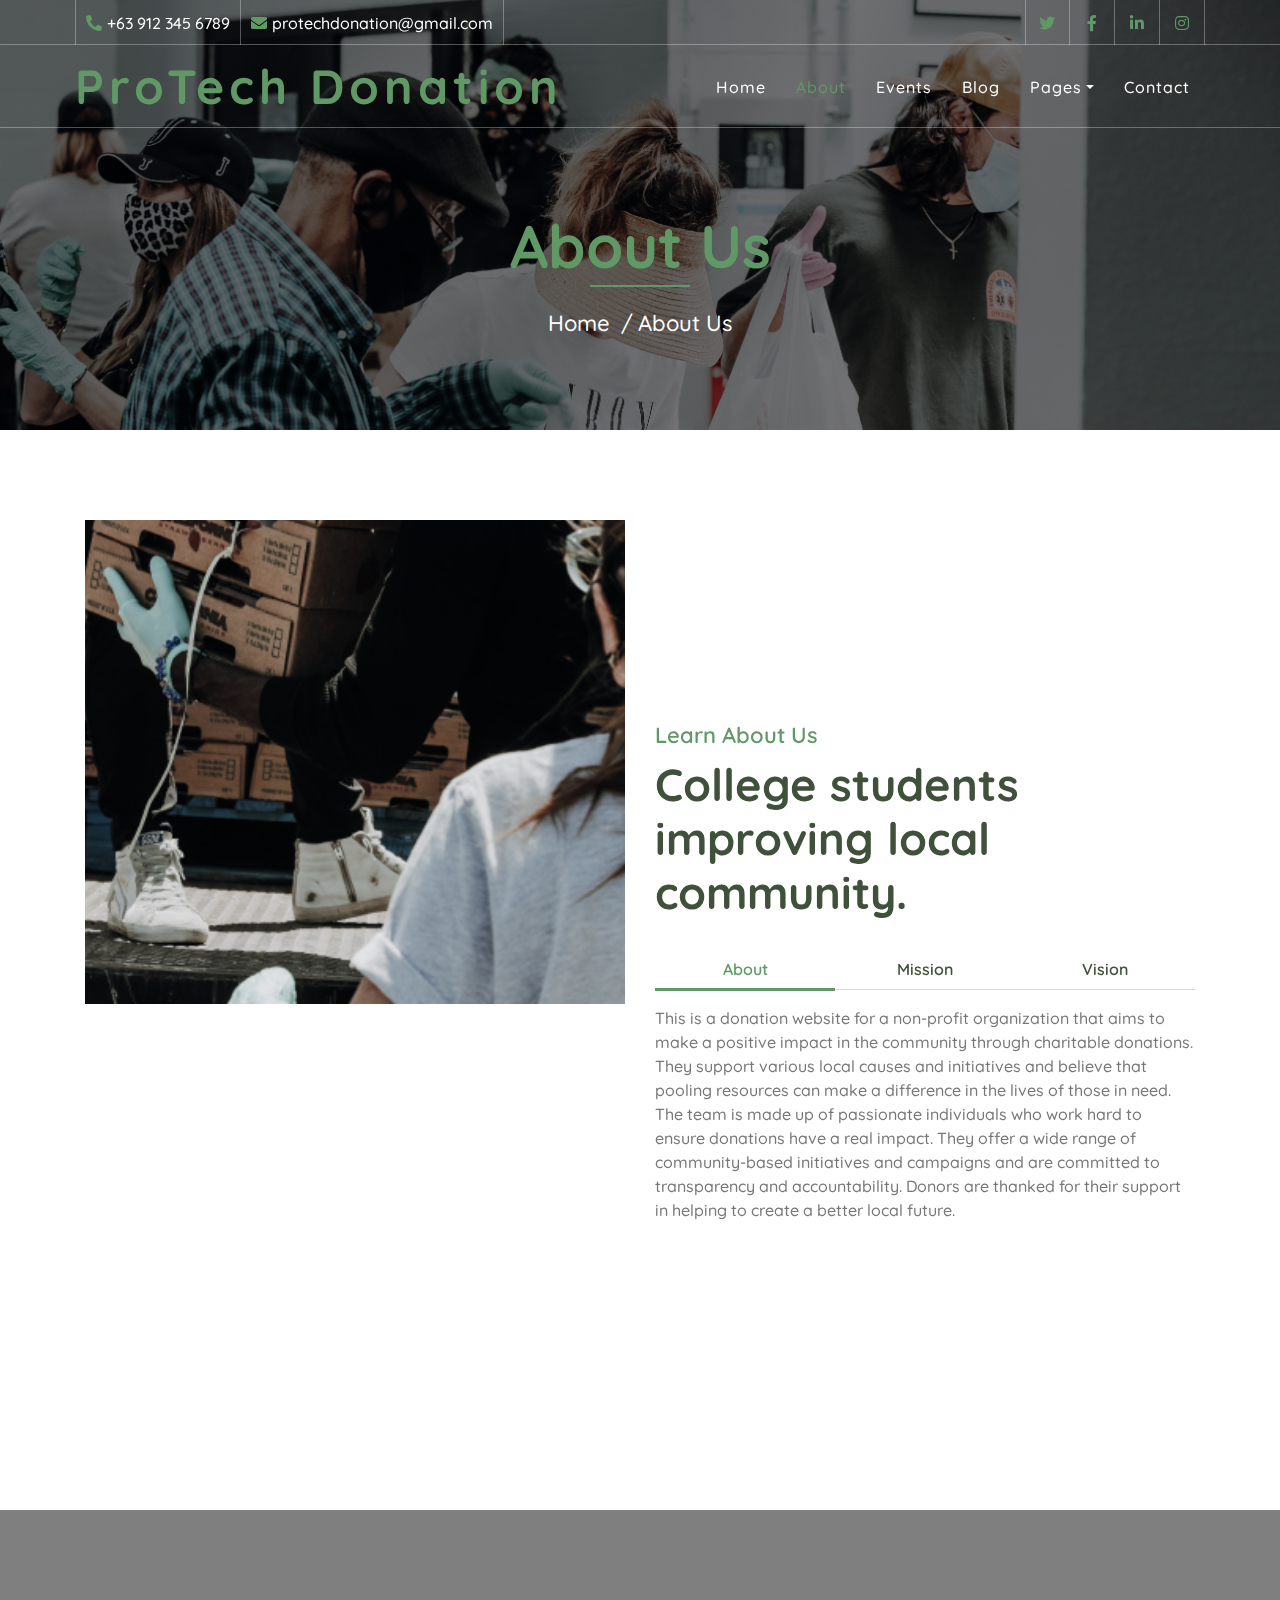
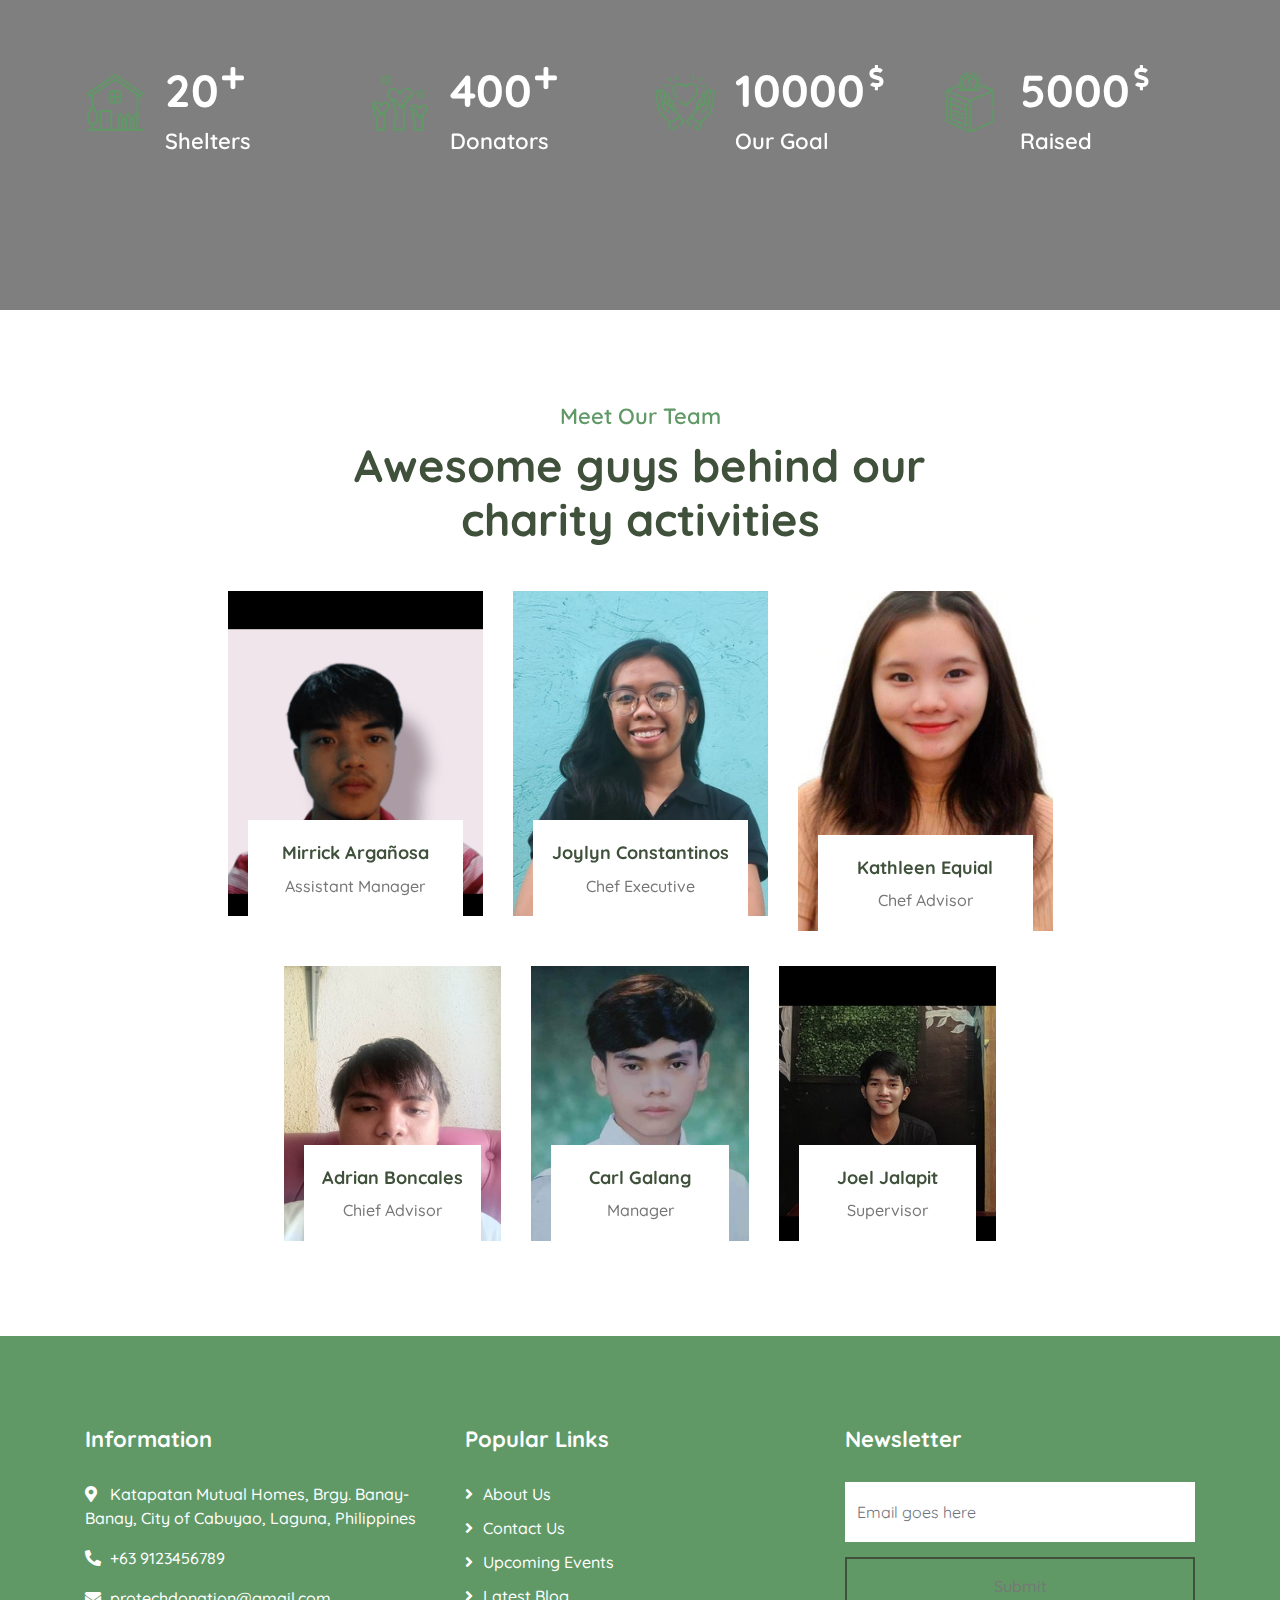
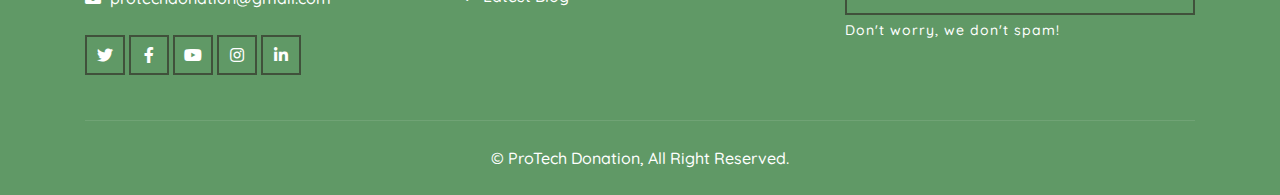
==== commit 745335c7: "Add files via upload" ====
--- a/about.html
+++ b/about.html
@@ -106,12 +106,12 @@
             <div class="container">
                 <div class="row align-items-center">
                     <div class="col-lg-6">
-                        <div class="about-img" data-parallax="scroll" data-image-src="img/about.jpg"></div>
+                        <div class="about-img" data-parallax="scroll" data-image-src="img/about.png"></div>
                     </div>
                     <div class="col-lg-6">
                         <div class="section-header">
                             <p>Learn About Us</p>
-                            <h2>Worldwide non-profit charity organization</h2>
+                            <h2>College students improving local community.</h2>
                         </div>
                         <div class="about-tab">
                             <ul class="nav nav-pills nav-justified">
@@ -128,13 +128,13 @@
 
                             <div class="tab-content">
                                 <div id="tab-content-1" class="container tab-pane active">
-                                    Lorem ipsum dolor sit amet, consectetur adipiscing elit. In vitae pellentesque turpis. Donec in hendrerit dui, vel blandit massa. Ut vestibulum suscipit cursus. Cras quis porta nulla, ut placerat risus. Aliquam nec magna eget velit luctus dictum. Phasellus et felis sed purus tristique dignissim. Morbi sit amet leo at purus accumsan pellentesque. Vivamus fermentum nisi vel dapibus blandit. Lorem ipsum dolor sit amet, consectetur adipiscing elit.
+                                    This is a donation website for a non-profit organization that aims to make a positive impact in the community through charitable donations. They support various local causes and initiatives and believe that pooling resources can make a difference in the lives of those in need. The team is made up of passionate individuals who work hard to ensure donations have a real impact. They offer a wide range of community-based initiatives and campaigns and are committed to transparency and accountability. Donors are thanked for their support in helping to create a better local future.
                                 </div>
                                 <div id="tab-content-2" class="container tab-pane fade">
-                                    Sed tincidunt, magna ut vehicula volutpat, turpis diam condimentum justo, posuere congue turpis massa in mi. Proin ornare at massa at fermentum. Nunc aliquet sed nisi iaculis ornare. Nam semper tortor eget est egestas, eu sagittis nunc sodales. Interdum et malesuada fames ac ante ipsum primis in faucibus. Praesent bibendum sapien sed purus molestie malesuada. Lorem ipsum dolor sit amet, consectetur adipiscing elit.
+                                    Our mission is to empower our local community through initiatives focused on addressing issues such as poverty, hunger, and access to education. As college students, we believe in using our skills and resources to make a positive difference in the lives of those around us. By working together and collaborating with other community organizations, we strive to create a better future for all members of our community.
                                 </div>
                                 <div id="tab-content-3" class="container tab-pane fade">
-                                    Aliquam dolor odio, mollis sed feugiat sit amet, feugiat ut sapien. Nunc eu dignissim lorem. Suspendisse at hendrerit enim. Interdum et malesuada fames ac ante ipsum primis in faucibus. Sed condimentum semper turpis vel facilisis. Nunc vel faucibus orci. Mauris ut mauris rhoncus, efficitur nisi at, venenatis quam. Praesent egestas pretium enim sit amet finibus. Curabitur at erat molestie, tincidunt lorem eget, consequat ligula.
+                                    Our vision is to create a thriving and equitable community, where every member has access to basic necessities such as food, shelter, and education. As college students, we believe that our actions can have a positive impact on the world around us. By working together and engaging with our community, we hope to inspire a sense of empowerment and social responsibility in future generations.
                                 </div>
                             </div>
                         </div>
@@ -153,8 +153,8 @@
                         <div class="facts-item">
                             <i class="flaticon-home"></i>
                             <div class="facts-text">
-                                <h3 class="facts-plus" data-toggle="counter-up">150</h3>
-                                <p>Countries</p>
+                                <h3 class="facts-plus" data-toggle="counter-up">20</h3>
+                                <p>Shelters</p>
                             </div>
                         </div>
                     </div>
@@ -163,7 +163,7 @@
                             <i class="flaticon-charity"></i>
                             <div class="facts-text">
                                 <h3 class="facts-plus" data-toggle="counter-up">400</h3>
-                                <p>Volunteers</p>
+                                <p>Donators</p>
                             </div>
                         </div>
                     </div>
@@ -313,22 +313,22 @@
         <div class="footer">
             <div class="container">
                 <div class="row">
-                    <div class="col-lg-3 col-md-6">
+                    <div class="col-lg-4 col-md-6">
                         <div class="footer-contact">
                             <h2>Information</h2>
                             <p><i class="fa fa-map-marker-alt"></i>Katapatan Mutual Homes, Brgy. Banay-Banay, City of Cabuyao, Laguna, Philippines</p>
                             <p><i class="fa fa-phone-alt"></i>+63 9123456789</p>
                             <p><i class="fa fa-envelope"></i>protechdonation@gmail.com</p>
                             <div class="footer-social">
-                                <a class="btn btn-custom" href="https://freewebsitecode.com"><i class="fab fa-twitter"></i></a>
-                                <a class="btn btn-custom" href="https://facebook.com/freewebsitecode"><i class="fab fa-facebook-f"></i></a>
-                                <a class="btn btn-custom" href="https://www.youtube.com/channel/UC9HlQRmKgG3jeVD_fBxj1Pw/videos"><i class="fab fa-youtube"></i></a>
-                                <a class="btn btn-custom" href="https://freewebsitecode.com"><i class="fab fa-instagram"></i></a>
-                                <a class="btn btn-custom" href="https://freewebsitecode.com"><i class="fab fa-linkedin-in"></i></a>
-                            </div>
-                        </div>
-                    </div>
-                    <div class="col-lg-3 col-md-6">
+                                <a class="btn btn-custom" href=""><i class="fab fa-twitter"></i></a>
+                                <a class="btn btn-custom" href=""><i class="fab fa-facebook-f"></i></a>
+                                <a class="btn btn-custom" href=""><i class="fab fa-youtube"></i></a>
+                                <a class="btn btn-custom" href=""><i class="fab fa-instagram"></i></a>
+                                <a class="btn btn-custom" href=""><i class="fab fa-linkedin-in"></i></a>
+                            </div>
+                        </div>
+                    </div>
+                    <div class="col-lg-4 col-md-6">
                         <div class="footer-link">
                             <h2>Popular Links</h2>
                             <a href="">About Us</a>
@@ -337,7 +337,7 @@
                             <a href="">Latest Blog</a>
                         </div>
                     </div>
-                    <div class="col-lg-3 col-md-6">
+                    <div class="col-lg-4 col-md-6">
                         <div class="footer-newsletter">
                             <h2>Newsletter</h2>
                             <form>
@@ -351,8 +351,8 @@
             </div>
             <div class="container copyright">
                 <div class="row">
-                    <div class="col-md-6">
-                        <p>&copy; <a href="https://freewebsitecode.com">ProTech Donation</a>, All Right Reserved.</p>
+                    <div class="col-12 text-center">
+                        <p>&copy; <a href="">ProTech Donation</a>, All Right Reserved.</p>
                     </div>
                 </div>
             </div>
--- a/css/style.css
+++ b/css/style.css
@@ -326,6 +326,18 @@
     }
 }
 
+@media (max-width: 595px){
+    .navbar .navbar-brand {
+        font-size: 40px;
+    }
+}
+
+@media (max-width: 480px){
+    .navbar .navbar-brand {
+        font-size: 25px;
+    }
+}
+
 
 /*******************************/
 /********** Hero CSS ***********/
@@ -1186,7 +1198,7 @@
     margin: 0 auto;
     margin-top: -220px;
     padding: 30px;
-    background: #f3f6ff;
+    background: rgba(237, 241, 214, 0.5);
 }
 
 @media (max-width: 991.98px) {
@@ -1207,22 +1219,36 @@
     }
 }
 
+.contact .contact-form .section-header {
+    text-align: center;
+}
+
+.contact .contact-form .section-header h2 {
+    color: #609966;
+    margin: 0;
+}
+
 .contact .contact-form input {
     padding: 15px;
-    background: none;
+    background: #ffffff;
     border-radius: 0;
     border: 1px solid rgba(0, 0, 0, .1);
+    font-weight: bold;
 }
 
 .contact .contact-form textarea {
     height: 150px;
     padding: 8px 15px;
-    background: none;
+    background: #ffffff;
     border-radius: 0;
     border: 1px solid rgba(0, 0, 0, .1);
+    font-weight: bold;
 }
 
 .contact .contact-form .btn.btn-custom {
+    font-size: 24px;
+    background: #9DC08B;
+    color: #ffffff;
     width: 100%;
 }
 
@@ -1230,6 +1256,11 @@
     margin: 0;
     padding: 0;
     list-style-type: none;
+}
+
+.contact .contact-form .btn.btn-custom:hover {
+    background: #9DC08B;
+    color: #40513B;
 }
 
 
@@ -1677,7 +1708,7 @@
     position: relative;
     margin-top: 45px;
     padding-top: 90px;
-    background: #20212B;
+    background: #609966;
 }
 
 .footer .footer-contact,
@@ -1694,7 +1725,7 @@
     margin-bottom: 30px;
     font-size: 22px;
     font-weight: 700;
-    color: #609966;
+    color: #ffffff;
 }
 
 .footer .footer-link a {
@@ -1730,6 +1761,7 @@
     width: 40px;
     height: 40px;
     padding: 6px 0;
+    color: #ffffff;
 }
 
 .footer .footer-social a {
@@ -1750,7 +1782,7 @@
 
 .footer .footer-newsletter label {
     margin-top: 5px;
-    color: #777777;
+    color: #ffffff;
     font-size: 14px;
     letter-spacing: 1px;
 }
@@ -1772,7 +1804,7 @@
 
 .footer .copyright p {
     margin: 0;
-    color: #999999;
+    color: #ffff;
 }
 
 .footer .copyright p a {
